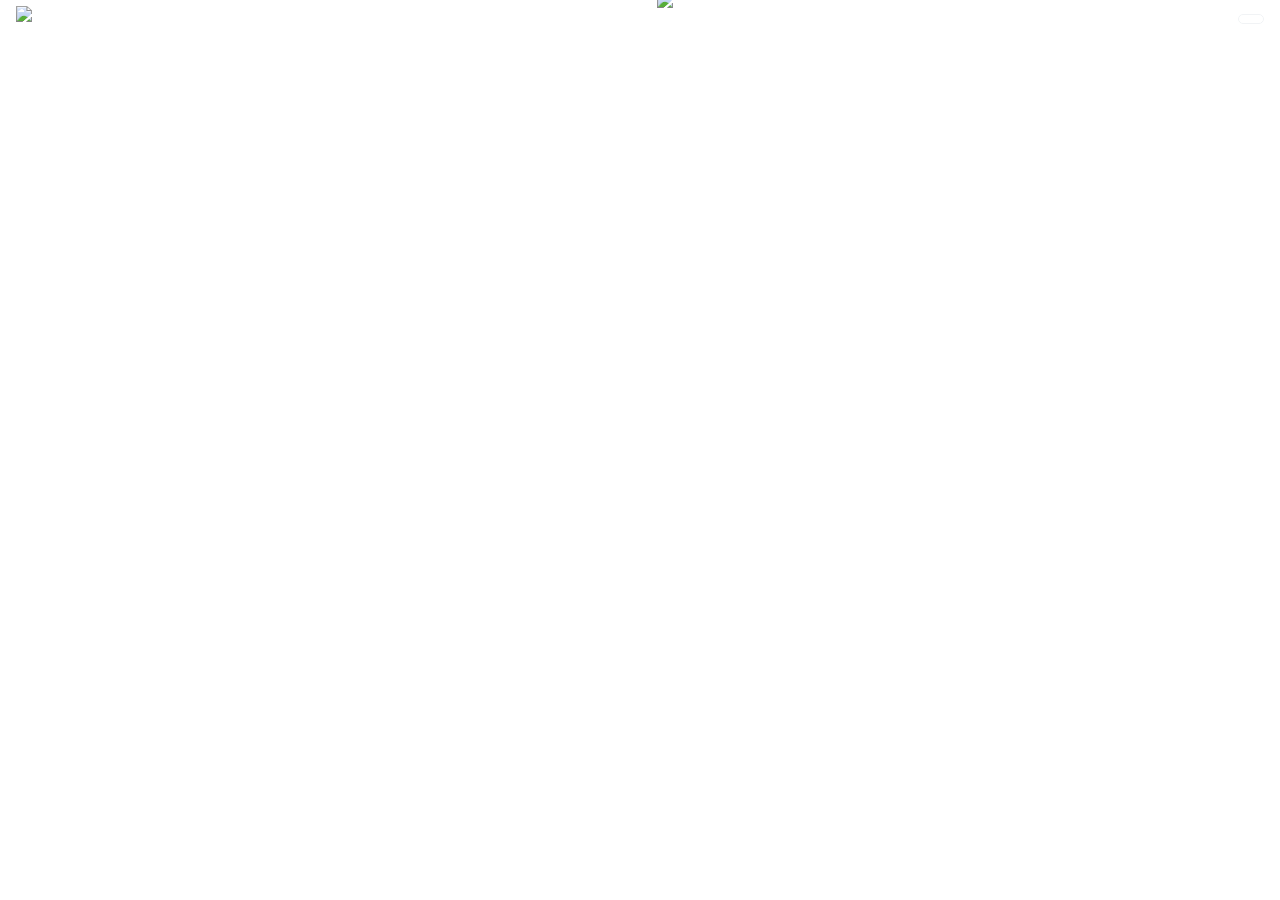
==== index.html @ 660f397a "fix: animation/text" ====
<!DOCTYPE html>
<html lang="zh-cmn-Hans">

<head>
	<meta charset="utf-8">
	<meta http-equiv="X-UA-Compatible" content="IE=edge,chrome=1">
	<meta name="renderer" content="webkit">
	<meta name="viewport" content="width=device-width, initial-scale=1.0">
	<meta name="format-detection" content="telphone=no, email=no">
	<title>hwariot</title>
	<link rel="shortcut icon" href="/assets/favicon.ico" type="image/x-icon">
	<meta name="description" content="">
	<meta name="keywords" content="">
	<link href="/assets/styles/index.css?da564c6ebc" rel="stylesheet">
	<link href="/assets/jquery.fullpage.min.css" rel="stylesheet">
	<script src="/assets/jquery-1.12.4.min.js"></script>
	<script src="/assets/jquery.fullpage.min.js"></script>
	<script src="/assets/scripts/comm/base.js?92977094e2"></script>
	<script src="/assets/scripts/index.js?c080b2ed9c"></script>
</head>

<body>
	<header>
		<a href="/index.html"><img src="/assets/images/logo-nav.png" alt="HWARI"></a>
		<nav class="menu">
			<a href="/index.html#homepage" data-menuanchor="homepage">首页</a>
			<a href="/index.html#energysave" data-menuanchor="energysave">使命愿景</a>
			<a href="/index.html#innovation" data-menuanchor="innovation">产品介绍</a>
			<a href="/index.html#partner" data-menuanchor="partner">合作伙伴</a>
			<a href="/index.html#news" data-menuanchor="news">新闻动态</a>
			<a href="/aboutus.html" id="aboutus">关于我们</a>
			<!-- <a href="/login.html" id="login">登录</a>
		<a href="/login.html?target=reg" id="reg">注册</a> -->
		</nav>
		<a href="javascript:;" id="personinfo">
		<img src="" id="avatar">
		<span id="username"></span>
		<ul>
			<li id="logout">退出登录</li>
		</ul>
	</a>
	</header>
	<script src="/assets/cookie.js"></script>
	<script>
		$(function() {
			var userData = null
			var token = CookieUtil.get('hwUserToken')
			if (token) {
				userData = JSON.parse(CookieUtil.get('hwUserData'))
				$('header').addClass('haslogined')
				$('#avatar')[0].src = userData.avatar || '/assets/images/login/goodowner.png'
				$('#username').html(userData.name || '无名氏')
			}
			$('#logout').on('click', function() {
				CookieUtil.unset('hwUserToken')
				CookieUtil.unset('hwUserData')
				location.reload()
			})
		})
	</script>
	<nav class="menu right">
		<a href="#homepage" data-menuanchor="homepage"></a>
		<a href="#energysave" data-menuanchor="energysave"></a>
		<a href="#innovation" data-menuanchor="innovation"></a>
		<a href="#partner" data-menuanchor="partner"></a>
		<a href="#news" data-menuanchor="news"></a>
	</nav>
	<main id="fullpage">
		<div class="section homepage">
			<div class="worktable w1">
				<img src="/assets/images/index/round-outside.png" id="starcloud">
			</div>
			<div class="worktable w2">
			</div>
			<div class="worktable w3">
			</div>
			<div class="worktable w4">
				<h1 class="slogan">
					<img src="/assets/images/index/slogan.png" alt="万物皆联 共生共利" id="slogan">
					<img src="/assets/images/index/logo-center.png" id="homelogo">
				</h1>
			</div>
		</div>
		<div class="section energysave">
			<div class="worktable">
				<div class="container">
					<aside>
						<img src="/assets/images/index/02-01.png">
						<img src="/assets/images/index/02-02.png">
						<img src="/assets/images/index/02-03.png">
						<img src="/assets/images/index/02-04.png">
						<img src="/assets/images/index/02-05.png">
					</aside>
					<article>
						<h2>
							<span>节能减排</span>我们坚持的使命</h2>
						<p class="context">实时掌握司机与车辆数据，减少车辆空载率，提高运输空间利用率， 从而合理安排及管理车辆与货物</p>
						<ul>
							<li>
								<div>
									<b>1.390</b>
									<sub>吨</sub>
								</div>
								<span>降低碳排放</span>
							</li>
							<li>
								<div>
									<b>6.493</b>
									<sub>吨</sub>
								</div>
								<span>降低燃油消耗</span>
							</li>
							<li>
								<div>
									<b>8.141</b>
									<sub>万</sub>
								</div>
								<span>降低物流成本</span>
							</li>
							<li>
								<div>
									<b>215</b>
									<sub style="bottom:2px">车次</sub>
								</div>
								<span>减少空载车次</span>
							</li>
						</ul>
					</article>
				</div>
			</div>
		</div>
		<div class="section innovation">
			<div class="worktable">
				<div class="container">
					<article>
						<h2>
							创新科技 引领未来</h2>
						<p class="context">计算、存储、跟踪、安全、大数据、人工智能，华瑞物联助您飞跃发展</p>
						<ul id="fourbubble">
							<li class="on">
								<div>
									<img data-src="/assets/images/index/pg3-1.png" alt="移动ERP">
								</div>
								<p>移动ERP</p>
							</li>
							<li>
								<div>
									<img data-src="/assets/images/index/pg3-2.png" alt=" AI人脸识别">
								</div>
								<p>AI人脸识别</p>
							</li>
							<li>
								<div>
									<img data-src="/assets/images/index/pg3-3.png" alt=" 大数据风控">
								</div>
								<p>大数据风控</p>
							</li>
							<li>
								<div>
									<img data-src="/assets/images/index/pg3-4.png" alt="区块链">
								</div>
								<p>区块链</p>
							</li>
						</ul>
						<div id="fourcontent">
							<span class="tri1"></span>
							<span class="tri2"></span>
							<p class="on">
								以手机终端为载体，通过无线网络连接服务器，建立可移动的信息化系统，将企业管理系统扩展到手机端，实现任何地点任何时间无缝连接，根据移动场景提供有针对性的碎片化节点应用。手机端与电脑端信息实时交互协同，使智能手机具备和电脑一样的办公功能，让用户把企业装进手机，业务随身而行，随时随地高效工作，将管理范围延伸至任何一个有网络的地方。
							</p>
							<p>
								基于人脸面部特征信息进行身份识别的一种生物识别技术，深度学习的人脸识别方案，准确识别图片中的人脸信息及检测，运用到整个物流生态的各个环节，保证人、货、车的绝对真实，司机提货与送达，收货人确认收货等环节省时高效的进行。 </p>
							<p>
								集成华瑞物联所有风控数据维度，提供明确的返回结果，并支持在web工作台自定义新的规则策略。涵盖关注名单、多平台借贷、欺诈风险设备、多关联异常、流量控制等规则。通过行业模型与针对性调优联合建模两种方式，根据用户互联网行为进行可信度分级。 </p>
							<p>
								以订单、仓储、物流、电子签章、应收账款、票据质押等供应链金融链条，基于供应链中金融机构、核心企业、各供应商的真实贸易信息，打通资金流、信息流提供更高效的供应链金融服务 基于供应链中金融机构、核心企业、各供应商的真实贸易信息，在区块链上积累丰富的订单信息、库存信息 、资金信息，为金融机构风控部门提供更加可信的风控依据降低金融机构的风险 共享黑名单，降低征信成本、扩大征信范围提高机构征信效率
							</p>
						</div>
					</article>
					<aside>
						<img src="/assets/images/index/03-01.png">
						<img src="/assets/images/index/03-02.png">
						<img src="/assets/images/index/03-03.png">
						<img src="/assets/images/index/03-04.png">
						<img src="/assets/images/index/03-05.png">
					</aside>
				</div>
			</div>
		</div>
		<div class="section partner">
			<div class="worktable">
				<div class="container">
					<aside>
						<img src="/assets/images/index/04-01.png">
						<img src="/assets/images/index/04-02.png">
						<img src="/assets/images/index/04-03.png">
						<img src="/assets/images/index/04-04.png">
						<img src="/assets/images/index/04-05.png">
					</aside>
					<article>
						<h2>合作伙伴</h2>
						<p class="context">计算、存储、跟踪、安全、大数据、人工智能，华瑞物联助您飞跃发展</p>
						<ul>
							<li>
								<img src="/assets/images/index/partner/partner1.png" alt="钰翔集团">
							</li>
							<li>
								<img src="/assets/images/index/partner/partner2.png" alt="上海华瑞银行">
							</li>
							<li>
								<img src="/assets/images/index/partner/partner3.png" alt="中国建筑">
							</li>
							<li>
								<img src="/assets/images/index/partner/partner4.png" alt="支付宝">
							</li>
							<li>
								<img src="/assets/images/index/partner/partner5.png" alt="通联数据">
							</li>
							<li>
								<img src="/assets/images/index/partner/partner6.png" alt="中国平安">
							</li>
							<li>
								<img src="/assets/images/index/partner/partner7.png" alt="LOGINK">
							</li>
							<li>
								<img src="/assets/images/index/partner/partner8.png" alt="途虎养车">
							</li>
							<li>
								<img src="/assets/images/index/partner/partner9.png" alt="上海建工">
							</li>
							<li>
								<img src="/assets/images/index/partner/partner10.png" alt="蚂蚁金服">
							</li>
							<li>
								<img src="/assets/images/index/partner/partner11.png" alt="崇明富盛经济开发区">
							</li>
							<li>
								<img src="/assets/images/index/partner/partner12.png" alt="中国移动">
							</li>
						</ul>
					</article>
				</div>
			</div>
		</div>
		<div class="section news">
			<div class="worktable">
				<div class="container">
					<article>
						<h2>新闻动态
							<a class="mobile" href="/news.html">查看更多>></a>
							<a class="pc" href="/news.html">查看更多 ></a>
						</h2>
						<div id="newslist">
							<ul></ul>
						</div>
					</article>
					<aside>
						<img src="/assets/images/index/06-01.png">
						<img src="/assets/images/index/06-02.png">
						<img src="/assets/images/index/06-03.png">
						<img src="/assets/images/index/06-04.png">
						<img src="/assets/images/index/06-05.png">
					</aside>
				</div>
			</div>
		</div>
	</main>
</body>

</html>
---- assets/styles/index.css ----
body,html{font-family:"Microsoft YaHei,PingFangSC-Medium,-apple-system,BlinkMacSystemFont,Segoe UI,Roboto,Helvetica Neue,Helvetica,PingFang SC,Hiragino Sans GB,sans-serif";color:#fff}a,aside,dd,div,dl,dt,footer,h1,h2,h3,h4,h5,header,li,main,nav,ol,p,section,ul{margin:0;padding:0;-webkit-box-sizing:border-box;box-sizing:border-box}a{text-decoration:none;color:#fff}dd,dl,dt,li,ol,ul{list-style:none}img{max-width:100%}

/*! normalize.css v8.0.0 | MIT License | github.com/necolas/normalize.css */html{line-height:1.15;-webkit-text-size-adjust:100%}body{margin:0}h1{font-size:2em;margin:.67em 0}hr{-webkit-box-sizing:content-box;box-sizing:content-box;height:0;overflow:visible}pre{font-family:monospace,monospace;font-size:1em}a{background-color:transparent}abbr[title]{border-bottom:none;text-decoration:underline;-webkit-text-decoration:underline dotted;text-decoration:underline dotted}b,strong{font-weight:bolder}code,kbd,samp{font-family:monospace,monospace;font-size:1em}small{font-size:80%}sub,sup{font-size:75%;line-height:0;position:relative;vertical-align:baseline}sub{bottom:-.25em}sup{top:-.5em}img{border-style:none}button,input,optgroup,select,textarea{font-family:inherit;font-size:100%;line-height:1.15;margin:0}button,input{overflow:visible}button,select{text-transform:none}[type=button],[type=reset],[type=submit],button{-webkit-appearance:button}[type=button]::-moz-focus-inner,[type=reset]::-moz-focus-inner,[type=submit]::-moz-focus-inner,button::-moz-focus-inner{border-style:none;padding:0}[type=button]:-moz-focusring,[type=reset]:-moz-focusring,[type=submit]:-moz-focusring,button:-moz-focusring{outline:1px dotted ButtonText}fieldset{padding:.35em .75em .625em}legend{-webkit-box-sizing:border-box;box-sizing:border-box;color:inherit;display:table;max-width:100%;padding:0;white-space:normal}progress{vertical-align:baseline}textarea{overflow:auto}[type=checkbox],[type=radio]{-webkit-box-sizing:border-box;box-sizing:border-box;padding:0}[type=number]::-webkit-inner-spin-button,[type=number]::-webkit-outer-spin-button{height:auto}[type=search]{-webkit-appearance:textfield;outline-offset:-2px}[type=search]::-webkit-search-decoration{-webkit-appearance:none}::-webkit-file-upload-button{-webkit-appearance:button;font:inherit}details{display:block}summary{display:list-item}[hidden],template{display:none}@-webkit-keyframes rotateR{0%{-webkit-transform:rotate(0deg);transform:rotate(0deg)}to{-webkit-transform:rotate(1turn);transform:rotate(1turn)}}@keyframes rotateR{0%{-webkit-transform:rotate(0deg);transform:rotate(0deg)}to{-webkit-transform:rotate(1turn);transform:rotate(1turn)}}@-webkit-keyframes rotateL{0%{-webkit-transform:rotate(0deg);transform:rotate(0deg)}to{-webkit-transform:rotate(-1turn);transform:rotate(-1turn)}}@keyframes rotateL{0%{-webkit-transform:rotate(0deg);transform:rotate(0deg)}to{-webkit-transform:rotate(-1turn);transform:rotate(-1turn)}}@-webkit-keyframes spread{0%{opacity:0;-webkit-transform:scale(.2);transform:scale(.2)}to{opacity:1;-webkit-transform:scale(1);transform:scale(1)}}@keyframes spread{0%{opacity:0;-webkit-transform:scale(.2);transform:scale(.2)}to{opacity:1;-webkit-transform:scale(1);transform:scale(1)}}@-webkit-keyframes narrow{0%{opacity:0;-webkit-transform:scale(2.8);transform:scale(2.8)}to{opacity:1;-webkit-transform:scale(1);transform:scale(1)}}@keyframes narrow{0%{opacity:0;-webkit-transform:scale(2.8);transform:scale(2.8)}to{opacity:1;-webkit-transform:scale(1);transform:scale(1)}}@-webkit-keyframes fadeup{0%{-webkit-transform:translateY(20%);transform:translateY(20%);opacity:0}to{-webkit-transform:translateY(0);transform:translateY(0);opacity:1}}@keyframes fadeup{0%{-webkit-transform:translateY(20%);transform:translateY(20%);opacity:0}to{-webkit-transform:translateY(0);transform:translateY(0);opacity:1}}@-webkit-keyframes fadeleft{0%{-webkit-transform:translateX(-50%);transform:translateX(-50%);opacity:0}to{-webkit-transform:translateX(0);transform:translateX(0);opacity:1}}@keyframes fadeleft{0%{-webkit-transform:translateX(-50%);transform:translateX(-50%);opacity:0}to{-webkit-transform:translateX(0);transform:translateX(0);opacity:1}}@-webkit-keyframes faderight{0%{-webkit-transform:translateX(50%);transform:translateX(50%);opacity:0}to{-webkit-transform:translateX(0);transform:translateX(0);opacity:1}}@keyframes faderight{0%{-webkit-transform:translateX(50%);transform:translateX(50%);opacity:0}to{-webkit-transform:translateX(0);transform:translateX(0);opacity:1}}@-webkit-keyframes shake{0%{-webkit-transform:translateY(5%) scale(1);transform:translateY(5%) scale(1)}25%{-webkit-transform:translateY(0) scale(1);transform:translateY(0) scale(1)}50%{-webkit-transform:translateY(-5%) scale(1.05);transform:translateY(-5%) scale(1.05)}75%{-webkit-transform:translateY(0) scale(1);transform:translateY(0) scale(1)}to{-webkit-transform:translateY(5%) scale(1);transform:translateY(5%) scale(1)}}@keyframes shake{0%{-webkit-transform:translateY(5%) scale(1);transform:translateY(5%) scale(1)}25%{-webkit-transform:translateY(0) scale(1);transform:translateY(0) scale(1)}50%{-webkit-transform:translateY(-5%) scale(1.05);transform:translateY(-5%) scale(1.05)}75%{-webkit-transform:translateY(0) scale(1);transform:translateY(0) scale(1)}to{-webkit-transform:translateY(5%) scale(1);transform:translateY(5%) scale(1)}}@-webkit-keyframes fadeuphome{0%{-webkit-transform:translate(-50%,50%);transform:translate(-50%,50%);opacity:0}to{-webkit-transform:translate(-50%,-50%);transform:translate(-50%,-50%);opacity:1}}@keyframes fadeuphome{0%{-webkit-transform:translate(-50%,50%);transform:translate(-50%,50%);opacity:0}to{-webkit-transform:translate(-50%,-50%);transform:translate(-50%,-50%);opacity:1}}@-webkit-keyframes fadedown{0%{-webkit-transform:translate(-50%,-60%);transform:translate(-50%,-60%);opacity:0}to{-webkit-transform:translate(-50%,-50%);transform:translate(-50%,-50%);opacity:1}}@keyframes fadedown{0%{-webkit-transform:translate(-50%,-60%);transform:translate(-50%,-60%);opacity:0}to{-webkit-transform:translate(-50%,-50%);transform:translate(-50%,-50%);opacity:1}}header{position:fixed;width:100%;z-index:99;padding:.4rem 1rem}header nav{float:right}header nav a{font-size:.28rem;font-weight:400;margin:0 .5rem 0 0;position:relative;display:inline-block}header nav a:after{content:" ";-webkit-transition:all .5s;-o-transition:all .5s;transition:all .5s;position:absolute;left:0;bottom:0;width:100%;height:1px;background-color:transparent}header nav a.active:after,header nav a:hover:after{-webkit-transition:all .5s;-o-transition:all .5s;transition:all .5s;background-color:#3ff8ff;bottom:-.15rem}header nav a:last-of-type{margin-right:0}header nav #aboutus{padding:.08rem .25rem;border-radius:.8rem;border:1px solid #f1f3f5}header nav #aboutus:after{display:none}header #personinfo{display:none;position:absolute;width:140px;right:0;top:0;height:100%}header #personinfo #avatar{width:.8rem;height:.8rem;border-radius:50%;margin-top:.3rem;margin-left:.2rem}header #personinfo #username{position:absolute;top:50%;-webkit-transform:translateY(-50%);-ms-transform:translateY(-50%);transform:translateY(-50%);font-size:.28rem;margin-left:.2rem}header #personinfo ul{position:absolute;width:100%;padding-left:.2rem;background:rgba(0,0,0,.1);top:100%;left:0;overflow:hidden;height:0;-webkit-transition:all .5s;-o-transition:all .5s;transition:all .5s}header #personinfo ul li{font-size:.3rem;line-height:1.2rem}header #personinfo:hover ul{height:1.2rem}header.haslogined{padding-right:140px}header.haslogined #login,header.haslogined #reg{display:none}header.haslogined #personinfo{display:block}@media (max-width:960px){header{padding:.4rem .8rem}header nav a{margin:0 .28rem 0 0}}@media (max-width:768px){header{padding:.2rem .4rem}header img{width:1.8rem}header nav a{margin:.07rem .2rem 0 0}header nav a:nth-of-type(-n+5){display:none}header nav #aboutus{padding:.07rem .15rem}header #personinfo #avatar{width:.8rem;height:.8rem;border-radius:50%;margin-top:.1rem;margin-left:.2rem}}@media (max-width:480px){header{background:rgba(0,0,0,.1)}header.haslogined{padding-right:90px}header #personinfo{width:90px}header img{margin-top:.05rem}}body{min-width:1330px}nav.menu.right{position:fixed;z-index:66;right:1rem;top:50%;-webkit-transform:translateY(-50%);-ms-transform:translateY(-50%);transform:translateY(-50%)}nav.menu.right a{display:block;margin-bottom:1rem;width:6px;height:6px;border-radius:50%;border:1px solid #fff;background:#fff}nav.menu.right a.active{background:transparent}.section{position:relative;background-size:cover}.section .worktable{position:absolute;width:100%;height:100%;top:0;left:0}.section .worktable .container{position:relative;top:42%;-webkit-transform:translateY(-50%);-ms-transform:translateY(-50%);transform:translateY(-50%);max-width:1600px;margin:0 auto;padding:0 20px;*zoom:1}.section .worktable .container:after{content:" ";clear:both;display:table}.section .worktable .container article,.section .worktable .container aside{float:left;width:50%;top:0;height:100%}.section .worktable .container aside{position:relative;padding-top:5%;min-height:1px}.section .worktable .container aside img{-webkit-transition:-webkit-transform .3s linear;transition:-webkit-transform .3s linear;-o-transition:transform .3s linear;transition:transform .3s linear;transition:transform .3s linear,-webkit-transform .3s linear}.section .worktable .container article{padding-top:8%}.section .worktable .container article h2{font-size:1.1rem;line-height:1.1rem;font-weight:400;opacity:0}.section .worktable .container article h2 span{margin-right:.5rem;padding-right:.25rem;position:relative}.section .worktable .container article h2 span:after{content:"";position:absolute;right:-8px;width:2px;height:50%;-webkit-transform:translateY(-50%);-ms-transform:translateY(-50%);transform:translateY(-50%);top:50%;background:#3ff8ff}.section .worktable .container article .context{opacity:0;font-size:.35rem;line-height:.6rem;font-weight:100;margin-top:1rem;text-align:justify}.homepage{background:#0a1026;text-align:center}.homepage .worktable{-webkit-backface-visibility:hidden;backface-visibility:hidden;text-align:center;-webkit-transform-origin:center;-ms-transform-origin:center;transform-origin:center}.homepage .worktable img{max-width:100%}.homepage .worktable.w4 img{position:absolute;top:50%;left:50%;-webkit-transform:translate(-50%,-50%);-ms-transform:translate(-50%,-50%);transform:translate(-50%,-50%)}.homepage .w1{-webkit-animation:narrow 1.5s ease-in-out forwards;animation:narrow 1.5s ease-in-out forwards}.homepage .w1 img{position:absolute;left:50%;top:50%;-webkit-transform:translate(-50%,-50%);-ms-transform:translate(-50%,-50%);transform:translate(-50%,-50%)}.homepage .w2{background:url(/assets/images/index/round-middle.png) 50% no-repeat;-webkit-animation:spread 1.5s ease-in-out forwards;animation:spread 1.5s ease-in-out forwards}.homepage .w3{background:url(/assets/images/index/round-inside.png) 50% no-repeat;-webkit-animation:spread 2s ease-in-out forwards;animation:spread 2s ease-in-out forwards}.homepage #slogan{max-width:95%;opacity:0;-webkit-animation:fadeuphome 2s .5s forwards;animation:fadeuphome 2s .5s forwards}.homepage #homelogo{opacity:0;-webkit-animation:fadedown 1.5s .5s forwards;animation:fadedown 1.5s .5s forwards}.homepage.on .w1{-webkit-animation:rotateR 50s linear infinite;animation:rotateR 50s linear infinite}.homepage.on .w2{-webkit-animation:rotateL 30s linear infinite;animation:rotateL 30s linear infinite}.homepage.on .w3{-webkit-animation:rotateR 20s linear infinite;animation:rotateR 20s linear infinite}.energysave{background:url(/assets/images/index/bg2.jpg) 50%}.energysave .worktable .container aside{padding-top:0}.energysave .worktable .container aside img{position:absolute;left:-10%}.energysave .worktable .container article ul{margin-top:5%;*zoom:1}.energysave .worktable .container article ul:after{content:" ";clear:both;display:table}.energysave .worktable .container article ul li{float:left;width:25%;text-align:center;opacity:0}.energysave .worktable .container article ul li div{margin:.3rem auto;width:120px;height:120px;border:1px solid #3ff8ff;border-radius:50%;line-height:120px}.energysave .worktable .container article ul li div b{font-size:30px;margin-left:5%}.energysave .worktable .container article ul li div sub{bottom:0}.energysave .worktable .container article ul li span{font-size:20px}.energysave .worktable .container article ul li:nth-of-type(2){-webkit-animation-delay:.7s;animation-delay:.7s}.energysave .worktable .container article ul li:nth-of-type(3){-webkit-animation-delay:.9s;animation-delay:.9s}.energysave .worktable .container article ul li:nth-of-type(4){-webkit-animation-delay:1.1s;animation-delay:1.1s}.energysave.on h2{-webkit-animation:fadeleft .5s forwards;animation:fadeleft .5s forwards}.energysave.on .context{-webkit-animation:faderight .5s .2s forwards;animation:faderight .5s .2s forwards}.energysave.on ul li{-webkit-animation:fadeup 1s .5s forwards;animation:fadeup 1s .5s forwards}.innovation{background:url(/assets/images/index/bg3.jpg) 50%}.innovation .worktable .container article ul{*zoom:1;position:relative;z-index:66;text-align:center}.innovation .worktable .container article ul:after{content:" ";clear:both;display:table}.innovation .worktable .container article ul li{float:left;width:25%;position:relative;opacity:0}.innovation .worktable .container article ul li div{height:2rem;margin:.5rem 0 .2rem}.innovation .worktable .container article ul li p{font-size:18px}.innovation .worktable .container article ul li:first-of-type{-webkit-animation-delay:.5s;animation-delay:.5s}.innovation .worktable .container article ul li:nth-of-type(2){-webkit-animation-delay:.7s;animation-delay:.7s}.innovation .worktable .container article ul li:nth-of-type(3){-webkit-animation-delay:.9s;animation-delay:.9s}.innovation .worktable .container article ul li:nth-of-type(4){-webkit-animation-delay:1.1s;animation-delay:1.1s}.innovation .worktable .container article>div{opacity:0;position:relative;padding:.3rem;background-color:#1a397f;margin-top:1rem;border:1px solid #69ddf8;font-size:.28rem;line-height:.4rem;color:#fff;-webkit-transition:all .5s;-o-transition:all .5s;transition:all .5s}.innovation .worktable .container article>div .tri1,.innovation .worktable .container article>div .tri2{position:absolute;border-width:14px;border-style:dashed dashed solid;font-size:0;line-height:0;border-color:transparent transparent #69ddf8;top:-28px;-webkit-transition:all .5s;-o-transition:all .5s;transition:all .5s;-webkit-transform:translateX(-50%);-ms-transform:translateX(-50%);transform:translateX(-50%);left:12.5%}.innovation .worktable .container article>div .tri2{top:-26px;border-color:transparent transparent #1a397f}.innovation .worktable .container article>div p{display:none;text-align:justify}.innovation .worktable .container article>div p.on{display:block}.innovation .worktable .container aside img{position:absolute;right:-5%}.innovation.on h2{-webkit-animation:faderight .5s forwards;animation:faderight .5s forwards}.innovation.on .context{-webkit-animation:fadeleft .5s .2s forwards;animation:fadeleft .5s .2s forwards}.innovation.on ul li{-webkit-animation:fadeup 1s .5s forwards;animation:fadeup 1s .5s forwards}.innovation.on #fourcontent{-webkit-animation:fadeup 1s 1.3s forwards;animation:fadeup 1s 1.3s forwards}.partner{background:url(/assets/images/index/bg4.jpg) 50%}.partner .worktable .container aside img{position:absolute;left:-10%}.partner .worktable .container article ul li{opacity:0;float:left;width:24%;margin-right:1.33%;margin-top:1rem}.partner .worktable .container article ul li:nth-of-type(4n){margin-right:0}.partner .worktable .container article ul li:first-of-type{-webkit-animation-delay:.5s;animation-delay:.5s}.partner .worktable .container article ul li:nth-of-type(2){-webkit-animation-delay:.7s;animation-delay:.7s}.partner .worktable .container article ul li:nth-of-type(3){-webkit-animation-delay:.9s;animation-delay:.9s}.partner .worktable .container article ul li:nth-of-type(4){-webkit-animation-delay:1.1s;animation-delay:1.1s}.partner .worktable .container article ul li:nth-of-type(5){-webkit-animation-delay:1.3s;animation-delay:1.3s}.partner .worktable .container article ul li:nth-of-type(6){-webkit-animation-delay:1.5s;animation-delay:1.5s}.partner .worktable .container article ul li:nth-of-type(7){-webkit-animation-delay:1.7s;animation-delay:1.7s}.partner .worktable .container article ul li:nth-of-type(8){-webkit-animation-delay:1.9s;animation-delay:1.9s}.partner .worktable .container article ul li:nth-of-type(9){-webkit-animation-delay:2.1s;animation-delay:2.1s}.partner .worktable .container article ul li:nth-of-type(10){-webkit-animation-delay:2.3s;animation-delay:2.3s}.partner .worktable .container article ul li:nth-of-type(11){-webkit-animation-delay:2.5s;animation-delay:2.5s}.partner .worktable .container article ul li:nth-of-type(12){-webkit-animation-delay:2.7s;animation-delay:2.7s}.partner.on h2{-webkit-animation:fadeleft .5s forwards;animation:fadeleft .5s forwards}.partner.on .context{-webkit-animation:faderight .5s .2s forwards;animation:faderight .5s .2s forwards}.partner.on ul li{-webkit-animation:fadeup 1s .5s forwards;animation:fadeup 1s .5s forwards}.news{background:url(/assets/images/index/bg5.jpg) 50%}.news .worktable .container article h2{position:relative}.news .worktable .container article h2 a.mobile{font-size:.3rem;float:right;display:none;color:#0fa5e4}.news .worktable .container article h2 a.pc{position:absolute;font-size:20px;top:50%;-webkit-transform:translateY(-50%);-ms-transform:translateY(-50%);transform:translateY(-50%);left:35%;border-radius:.4rem;width:140px;height:.8rem;line-height:.8rem;text-align:center;background-image:-webkit-linear-gradient(127deg,#4595c0,#4e73ea);background-image:-o-linear-gradient(127deg,#4595c0 0,#4e73ea 100%);background-image:linear-gradient(-37deg,#4595c0,#4e73ea)}.news .worktable .container article h2 a.pc:after{position:absolute;width:100%;height:100%;top:0;left:0;content:"";border-radius:.4rem;background-color:transparent;-webkit-transition:all .5s;-o-transition:all .5s;transition:all .5s}.news .worktable .container article h2 a.pc:hover:after{background:rgba(0,0,0,.2)}.news .worktable .container article>p{line-height:.8rem}.news .worktable .container article #newslist{overflow:hidden;width:100%;max-width:700px}.news .worktable .container article #newslist ul{*zoom:1}.news .worktable .container article #newslist ul:after{content:" ";clear:both;display:table}.news .worktable .container article #newslist ul li{float:left;width:50%;padding-right:50px;margin-top:1rem;text-align:justify}.news .worktable .container article #newslist ul li .imgbox{text-align:center;border:1px solid #3b7eb6;padding:10px;position:relative}.news .worktable .container article #newslist ul li .imgbox a{position:absolute;width:100%;height:100%;top:0;left:0}.news .worktable .container article #newslist ul li .imgbox div{overflow:hidden;min-height:175px}.news .worktable .container article #newslist ul li .imgbox div img{vertical-align:bottom;width:100%;max-width:none}.news .worktable .container article #newslist ul li h3{font-size:.3rem;line-height:.38rem;height:.76rem;margin:.2rem 0 .1rem;font-weight:400}.news .worktable .container article #newslist ul li h3,.news .worktable .container article #newslist ul li p{padding:0 10px;overflow:hidden;display:-webkit-box;word-break:break-all;-webkit-line-clamp:2;-webkit-box-orient:vertical}.news .worktable .container article #newslist ul li p{font-size:.24rem;line-height:.4rem;height:.8rem}.news .worktable .container article #newslist ul li>div{padding:0 10px;font-size:.2rem;line-height:.4rem}.news .worktable .container article #newslist ul li>div span{float:left;font-weight:100}.news .worktable .container article #newslist ul li>div a{color:#0fa5e4;float:right}.news .worktable .container aside{-webkit-transform:translateY(-5%);-ms-transform:translateY(-5%);transform:translateY(-5%)}.news .worktable .container aside img{position:absolute;right:0}.news.on h2{-webkit-animation:faderight .5s forwards;animation:faderight .5s forwards}.news.on .context{-webkit-animation:fadeleft .5s .2s forwards;animation:fadeleft .5s .2s forwards}@media (max-width:1440px){nav.menu.right{right:.2rem}.section .worktable .container{max-width:1330px}.section .worktable .container aside{width:55%}.section .worktable .container article{width:40%;padding-top:18%}.section .worktable .container article h2{font-size:.6rem;line-height:.8rem}.section .worktable .container article .context{font-size:.27rem;letter-spacing:.1px;line-height:.4rem;margin-top:.5rem}.homepage .w1{background-size:90%}.energysave .worktable .container aside img,.partner .worktable .container aside img{left:-10%}.energysave .worktable .container article,.partner .worktable .container article{margin-left:-5%}.innovation .worktable .container aside img,.news .worktable .container aside img{right:-10%}.innovation .worktable .container article,.news .worktable .container article{padding-left:5%}.innovation .worktable .container article div,.news .worktable .container article div{font-size:.28rem;line-height:.4rem}.energysave .worktable .container article ul li div{width:100px;height:100px;line-height:100px}.energysave .worktable .container article ul li div b{font-size:26px}.energysave .worktable .container article ul li span{font-size:16px}.innovation .worktable .container article ul li div{height:1.6rem}.innovation .worktable .container article ul li p{font-size:16px}#fourcontent{padding:.2rem;margin-top:.8rem}}@media (max-width:1330px){html{overflow-x:auto!important}nav#menu{right:.2rem}.section .worktable .container article h2{font-size:.7rem;line-height:.7rem}.section .worktable .container article>p{font-size:.28rem;line-height:.35rem;margin-top:.7rem}.homepage .w1{background-size:88%}}@media (max-width:768px){html{overflow-x:hidden!important}html body{min-width:inherit;width:100%}.section .worktable aside{display:none}.section .worktable .container article{float:none;width:100%;padding-top:0;margin-left:0;position:absolute;top:45%;left:50%;-webkit-transform:translate(-50%,-50%);-ms-transform:translate(-50%,-50%);transform:translate(-50%,-50%);height:auto;padding:0 5%;-webkit-box-sizing:border-box;box-sizing:border-box}.section .worktable .container article h2{font-size:.7rem;line-height:.7rem}.section .worktable .container article h2 span{margin-right:.5rem;padding-right:.2rem}.section .worktable .container article>p{margin-top:.5rem!important;font-size:.4rem;line-height:.45rem}.homepage .w1 img{max-width:none;width:150%}.homepage #slogan{max-width:50%}.homepage #homelogo{max-width:70%}nav.menu.right{right:.2rem}.energysave .worktable .container article ul{margin-top:.8rem}.energysave .worktable .container article ul li{width:50%;margin-bottom:.4rem}.energysave .worktable .container article ul li div{margin:.3rem auto;width:3rem;height:3rem;line-height:3rem}.energysave .worktable .container article ul li div b{font-size:.7rem}.energysave .worktable .container article ul li span{font-size:.4rem}.energysave.on ul li{-webkit-animation:fadeup 1s .5s forwards;animation:fadeup 1s .5s forwards}.innovation .worktable .container article ul li div{margin:.5rem 0 .2rem}.innovation .worktable .container article ul li div img{max-width:70%}.innovation .worktable .container article ul li p{font-size:.3rem}.innovation .worktable .container article ul li:first-of-type{-webkit-animation-delay:.5s;animation-delay:.5s}.innovation .worktable .container article ul li:nth-of-type(2){-webkit-animation-delay:.7s;animation-delay:.7s}.innovation .worktable .container article ul li:nth-of-type(3){-webkit-animation-delay:.9s;animation-delay:.9s}.innovation .worktable .container article ul li:nth-of-type(4){-webkit-animation-delay:1.1s;animation-delay:1.1s}.partner .worktable .container article ul li{width:32%;margin-right:2%}.partner .worktable .container article ul li:nth-of-type(4n){margin-right:2%}.partner .worktable .container article ul li:nth-of-type(3n){margin-right:0}.news .worktable .container article h2 a.mobile{display:block}.news .worktable .container article h2 a.pc{display:none}.news .worktable .container article #newslist{margin-top:.5rem}.news .worktable .container article #newslist ul li{opacity:0;width:46%;margin:0 8% .28rem 0;padding-right:0}.news .worktable .container article #newslist ul li .imgbox{padding:5px}.news .worktable .container article #newslist ul li .imgbox div{min-height:95px}.news .worktable .container article #newslist ul li>div,.news .worktable .container article #newslist ul li h3,.news .worktable .container article #newslist ul li p{padding:0 5px}.news .worktable .container article #newslist ul li:nth-of-type(2n){margin-right:0}.news .worktable .container article #newslist ul li:nth-of-type(2){-webkit-animation-delay:.7s;animation-delay:.7s}.news .worktable .container article #newslist ul li:nth-of-type(3){-webkit-animation-delay:.9s;animation-delay:.9s}.news .worktable .container article #newslist ul li:nth-of-type(4){-webkit-animation-delay:1.1s;animation-delay:1.1s}.news.on #newslist ul li{-webkit-animation:fadeup 1s .5s forwards;animation:fadeup 1s .5s forwards}}@media (max-width:480px){.homepage #slogan{max-width:80%}.homepage #homelogo{max-width:50%}.homepage .w1{background-size:cover}.homepage .w2{background-size:70%}.homepage .w3{background-size:50%}.section .worktable .container article{padding-top:20%}.section .worktable .container article h2{font-size:.6rem;line-height:.7rem}.section .worktable .container article h2 span{margin-right:.5rem;padding-right:.2rem}.section .worktable .container article .context{margin-top:.4rem!important;font-size:.35rem;font-weight:400;line-height:.4rem}.innovation .worktable .container article ul li div{height:1.2rem}.innovation .worktable .container article ul li div img{max-width:50%}}
/*# sourceMappingURL=index.css.map */
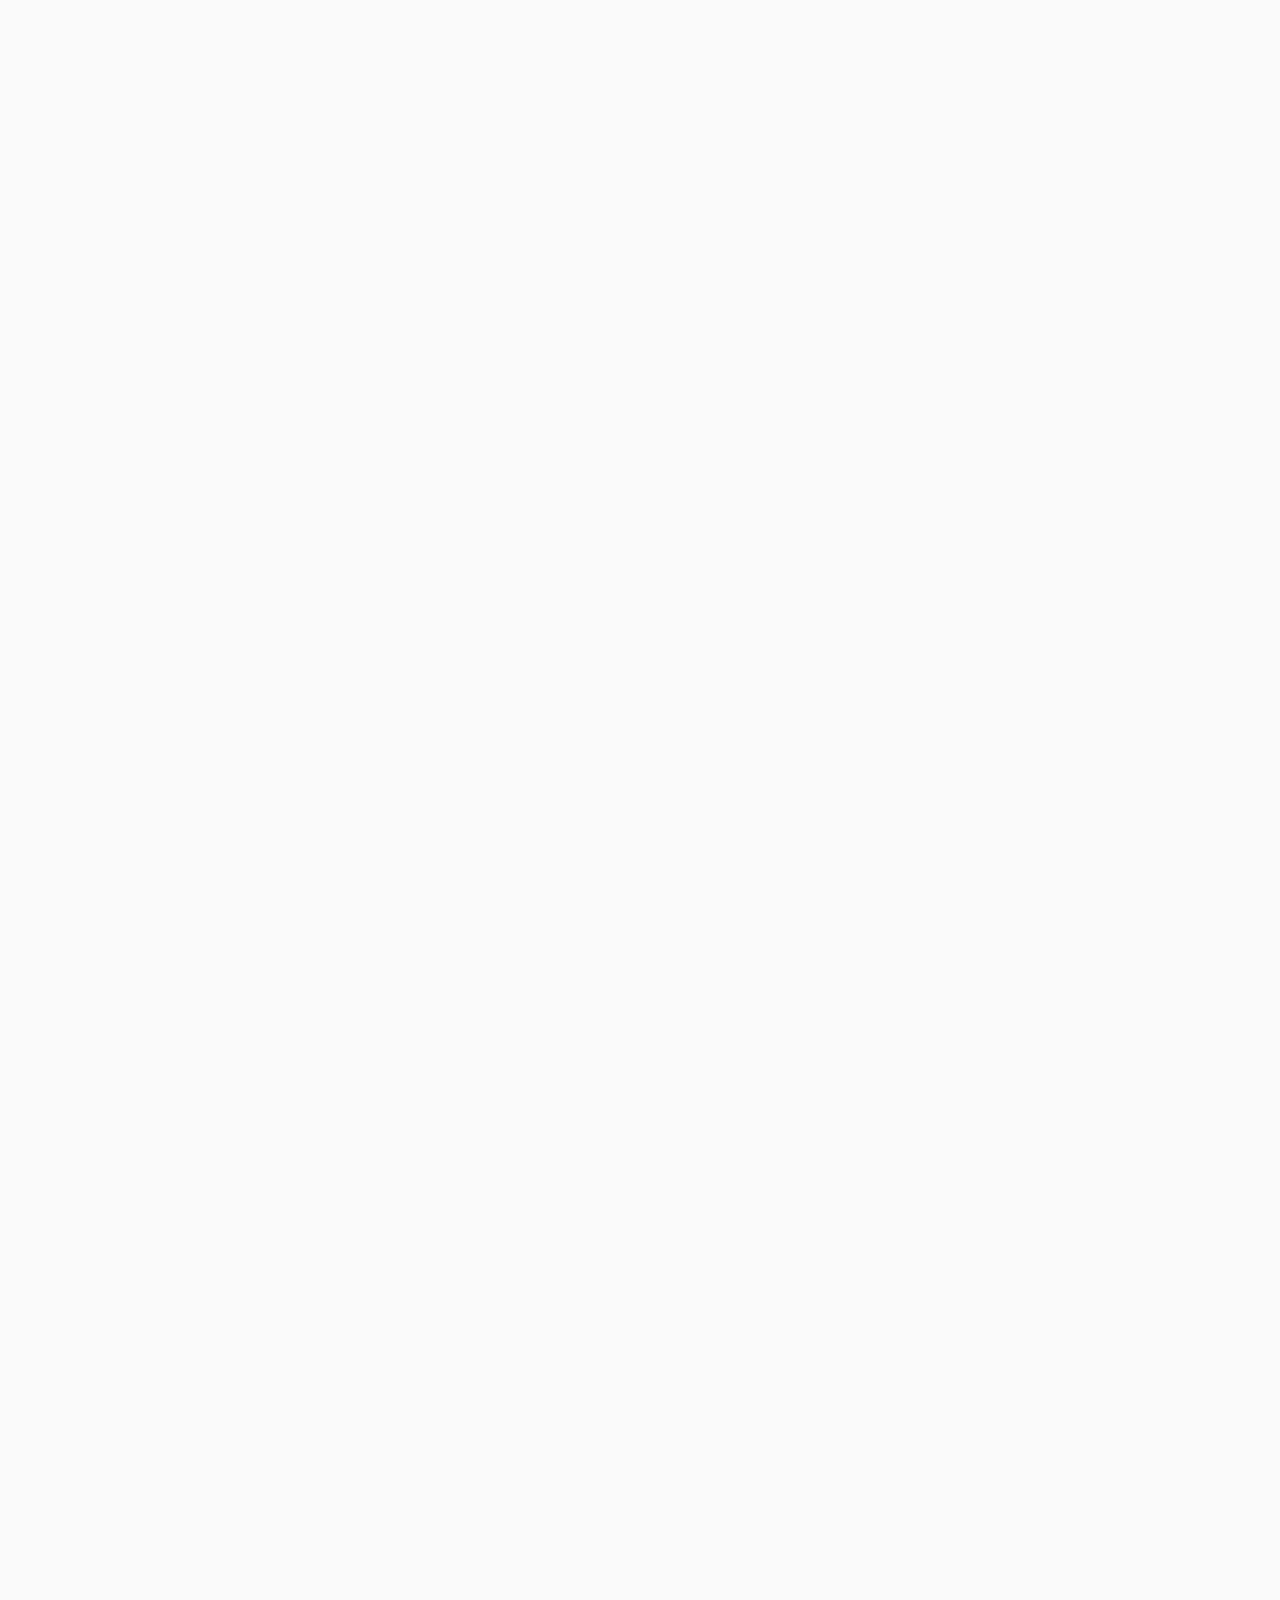
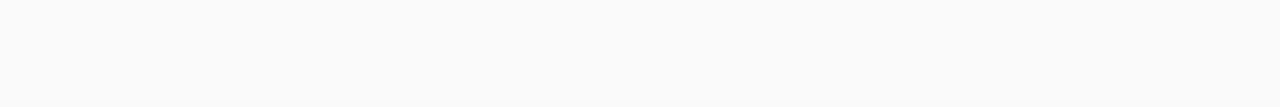
==== commit 4f3780c6: "feat: WebApp demo" ====
--- a/index.html
+++ b/index.html
@@ -1,270 +1,36 @@
-<!DOCTYPE html>
-<html lang="zh-cmn-Hans">
-
-<head>
-	<meta charset="utf-8">
-	<meta http-equiv="X-UA-Compatible" content="IE=edge,chrome=1">
-	<meta name="renderer" content="webkit">
-	<meta name="viewport" content="width=device-width, initial-scale=1.0">
-	<meta name="format-detection" content="telphone=no, email=no">
-	<title>hwariot</title>
-	<link rel="shortcut icon" href="/assets/favicon.ico" type="image/x-icon">
-	<meta name="description" content="">
-	<meta name="keywords" content="">
-	<link href="/assets/styles/index.css?da564c6ebc" rel="stylesheet">
-	<link href="/assets/jquery.fullpage.min.css" rel="stylesheet">
-	<script src="/assets/jquery-1.12.4.min.js"></script>
-	<script src="/assets/jquery.fullpage.min.js"></script>
-	<script src="/assets/scripts/comm/base.js?92977094e2"></script>
-	<script src="/assets/scripts/index.js?c080b2ed9c"></script>
-</head>
-
-<body>
-	<header>
-		<a href="/index.html"><img src="/assets/images/logo-nav.png" alt="HWARI"></a>
-		<nav class="menu">
-			<a href="/index.html#homepage" data-menuanchor="homepage">首页</a>
-			<a href="/index.html#energysave" data-menuanchor="energysave">使命愿景</a>
-			<a href="/index.html#innovation" data-menuanchor="innovation">产品介绍</a>
-			<a href="/index.html#partner" data-menuanchor="partner">合作伙伴</a>
-			<a href="/index.html#news" data-menuanchor="news">新闻动态</a>
-			<a href="/aboutus.html" id="aboutus">关于我们</a>
-			<!-- <a href="/login.html" id="login">登录</a>
-		<a href="/login.html?target=reg" id="reg">注册</a> -->
-		</nav>
-		<a href="javascript:;" id="personinfo">
-		<img src="" id="avatar">
-		<span id="username"></span>
-		<ul>
-			<li id="logout">退出登录</li>
-		</ul>
-	</a>
-	</header>
-	<script src="/assets/cookie.js"></script>
-	<script>
-		$(function() {
-			var userData = null
-			var token = CookieUtil.get('hwUserToken')
-			if (token) {
-				userData = JSON.parse(CookieUtil.get('hwUserData'))
-				$('header').addClass('haslogined')
-				$('#avatar')[0].src = userData.avatar || '/assets/images/login/goodowner.png'
-				$('#username').html(userData.name || '无名氏')
-			}
-			$('#logout').on('click', function() {
-				CookieUtil.unset('hwUserToken')
-				CookieUtil.unset('hwUserData')
-				location.reload()
-			})
-		})
-	</script>
-	<nav class="menu right">
-		<a href="#homepage" data-menuanchor="homepage"></a>
-		<a href="#energysave" data-menuanchor="energysave"></a>
-		<a href="#innovation" data-menuanchor="innovation"></a>
-		<a href="#partner" data-menuanchor="partner"></a>
-		<a href="#news" data-menuanchor="news"></a>
-	</nav>
-	<main id="fullpage">
-		<div class="section homepage">
-			<div class="worktable w1">
-				<img src="/assets/images/index/round-outside.png" id="starcloud">
-			</div>
-			<div class="worktable w2">
-			</div>
-			<div class="worktable w3">
-			</div>
-			<div class="worktable w4">
-				<h1 class="slogan">
-					<img src="/assets/images/index/slogan.png" alt="万物皆联 共生共利" id="slogan">
-					<img src="/assets/images/index/logo-center.png" id="homelogo">
-				</h1>
-			</div>
-		</div>
-		<div class="section energysave">
-			<div class="worktable">
-				<div class="container">
-					<aside>
-						<img src="/assets/images/index/02-01.png">
-						<img src="/assets/images/index/02-02.png">
-						<img src="/assets/images/index/02-03.png">
-						<img src="/assets/images/index/02-04.png">
-						<img src="/assets/images/index/02-05.png">
-					</aside>
-					<article>
-						<h2>
-							<span>节能减排</span>我们坚持的使命</h2>
-						<p class="context">实时掌握司机与车辆数据，减少车辆空载率，提高运输空间利用率， 从而合理安排及管理车辆与货物</p>
-						<ul>
-							<li>
-								<div>
-									<b>1.390</b>
-									<sub>吨</sub>
-								</div>
-								<span>降低碳排放</span>
-							</li>
-							<li>
-								<div>
-									<b>6.493</b>
-									<sub>吨</sub>
-								</div>
-								<span>降低燃油消耗</span>
-							</li>
-							<li>
-								<div>
-									<b>8.141</b>
-									<sub>万</sub>
-								</div>
-								<span>降低物流成本</span>
-							</li>
-							<li>
-								<div>
-									<b>215</b>
-									<sub style="bottom:2px">车次</sub>
-								</div>
-								<span>减少空载车次</span>
-							</li>
-						</ul>
-					</article>
-				</div>
-			</div>
-		</div>
-		<div class="section innovation">
-			<div class="worktable">
-				<div class="container">
-					<article>
-						<h2>
-							创新科技 引领未来</h2>
-						<p class="context">计算、存储、跟踪、安全、大数据、人工智能，华瑞物联助您飞跃发展</p>
-						<ul id="fourbubble">
-							<li class="on">
-								<div>
-									<img data-src="/assets/images/index/pg3-1.png" alt="移动ERP">
-								</div>
-								<p>移动ERP</p>
-							</li>
-							<li>
-								<div>
-									<img data-src="/assets/images/index/pg3-2.png" alt=" AI人脸识别">
-								</div>
-								<p>AI人脸识别</p>
-							</li>
-							<li>
-								<div>
-									<img data-src="/assets/images/index/pg3-3.png" alt=" 大数据风控">
-								</div>
-								<p>大数据风控</p>
-							</li>
-							<li>
-								<div>
-									<img data-src="/assets/images/index/pg3-4.png" alt="区块链">
-								</div>
-								<p>区块链</p>
-							</li>
-						</ul>
-						<div id="fourcontent">
-							<span class="tri1"></span>
-							<span class="tri2"></span>
-							<p class="on">
-								以手机终端为载体，通过无线网络连接服务器，建立可移动的信息化系统，将企业管理系统扩展到手机端，实现任何地点任何时间无缝连接，根据移动场景提供有针对性的碎片化节点应用。手机端与电脑端信息实时交互协同，使智能手机具备和电脑一样的办公功能，让用户把企业装进手机，业务随身而行，随时随地高效工作，将管理范围延伸至任何一个有网络的地方。
-							</p>
-							<p>
-								基于人脸面部特征信息进行身份识别的一种生物识别技术，深度学习的人脸识别方案，准确识别图片中的人脸信息及检测，运用到整个物流生态的各个环节，保证人、货、车的绝对真实，司机提货与送达，收货人确认收货等环节省时高效的进行。 </p>
-							<p>
-								集成华瑞物联所有风控数据维度，提供明确的返回结果，并支持在web工作台自定义新的规则策略。涵盖关注名单、多平台借贷、欺诈风险设备、多关联异常、流量控制等规则。通过行业模型与针对性调优联合建模两种方式，根据用户互联网行为进行可信度分级。 </p>
-							<p>
-								以订单、仓储、物流、电子签章、应收账款、票据质押等供应链金融链条，基于供应链中金融机构、核心企业、各供应商的真实贸易信息，打通资金流、信息流提供更高效的供应链金融服务 基于供应链中金融机构、核心企业、各供应商的真实贸易信息，在区块链上积累丰富的订单信息、库存信息 、资金信息，为金融机构风控部门提供更加可信的风控依据降低金融机构的风险 共享黑名单，降低征信成本、扩大征信范围提高机构征信效率
-							</p>
-						</div>
-					</article>
-					<aside>
-						<img src="/assets/images/index/03-01.png">
-						<img src="/assets/images/index/03-02.png">
-						<img src="/assets/images/index/03-03.png">
-						<img src="/assets/images/index/03-04.png">
-						<img src="/assets/images/index/03-05.png">
-					</aside>
-				</div>
-			</div>
-		</div>
-		<div class="section partner">
-			<div class="worktable">
-				<div class="container">
-					<aside>
-						<img src="/assets/images/index/04-01.png">
-						<img src="/assets/images/index/04-02.png">
-						<img src="/assets/images/index/04-03.png">
-						<img src="/assets/images/index/04-04.png">
-						<img src="/assets/images/index/04-05.png">
-					</aside>
-					<article>
-						<h2>合作伙伴</h2>
-						<p class="context">计算、存储、跟踪、安全、大数据、人工智能，华瑞物联助您飞跃发展</p>
-						<ul>
-							<li>
-								<img src="/assets/images/index/partner/partner1.png" alt="钰翔集团">
-							</li>
-							<li>
-								<img src="/assets/images/index/partner/partner2.png" alt="上海华瑞银行">
-							</li>
-							<li>
-								<img src="/assets/images/index/partner/partner3.png" alt="中国建筑">
-							</li>
-							<li>
-								<img src="/assets/images/index/partner/partner4.png" alt="支付宝">
-							</li>
-							<li>
-								<img src="/assets/images/index/partner/partner5.png" alt="通联数据">
-							</li>
-							<li>
-								<img src="/assets/images/index/partner/partner6.png" alt="中国平安">
-							</li>
-							<li>
-								<img src="/assets/images/index/partner/partner7.png" alt="LOGINK">
-							</li>
-							<li>
-								<img src="/assets/images/index/partner/partner8.png" alt="途虎养车">
-							</li>
-							<li>
-								<img src="/assets/images/index/partner/partner9.png" alt="上海建工">
-							</li>
-							<li>
-								<img src="/assets/images/index/partner/partner10.png" alt="蚂蚁金服">
-							</li>
-							<li>
-								<img src="/assets/images/index/partner/partner11.png" alt="崇明富盛经济开发区">
-							</li>
-							<li>
-								<img src="/assets/images/index/partner/partner12.png" alt="中国移动">
-							</li>
-						</ul>
-					</article>
-				</div>
-			</div>
-		</div>
-		<div class="section news">
-			<div class="worktable">
-				<div class="container">
-					<article>
-						<h2>新闻动态
-							<a class="mobile" href="/news.html">查看更多>></a>
-							<a class="pc" href="/news.html">查看更多 ></a>
-						</h2>
-						<div id="newslist">
-							<ul></ul>
-						</div>
-					</article>
-					<aside>
-						<img src="/assets/images/index/06-01.png">
-						<img src="/assets/images/index/06-02.png">
-						<img src="/assets/images/index/06-03.png">
-						<img src="/assets/images/index/06-04.png">
-						<img src="/assets/images/index/06-05.png">
-					</aside>
-				</div>
-			</div>
-		</div>
-	</main>
-</body>
-
-</html>+<!DOCTYPE html>
+<html>
+  <head>
+    <meta charset="utf-8">
+    <meta http-equiv="X-UA-Compatible" content="IE=edge">
+    <meta name="viewport" content="width=device-width,initial-scale=1.0">
+    <link rel="icon" href="/favicon.ico">
+    <title>Mand Mobile</title>
+    <script>
+      (function (window, document) {
+        var docEl = document.documentElement;
+        var viewEl = document.querySelector('meta[name=viewport]');
+        var dpr = window.devicePixelRatio || 1;
+        var scale = 1 / dpr;
+        
+        function layout () {
+          var rem = docEl.clientWidth * 100 / 750;
+          docEl.style.fontSize = rem + 'px';
+        }
+        viewEl.setAttribute('content', 'width=device-width,initial-scale=' + scale + ',maximum-scale=' + scale + ',minimum-scale=' + scale + ',user-scalable=no');
+        layout();
+
+        window.addEventListener('resize', layout);
+        window.addEventListener('pageshow', function (e) {
+          if (e.presisted) {
+            layout();
+          }
+        });
+      })(window, document);
+    </script>
+  <link href="/app.js" rel="preload" as="script"></head>
+  <body>
+    <div id="app"></div>
+    <!-- built files will be auto injected -->
+  <script type="text/javascript" src="/app.js"></script></body>
+</html>
